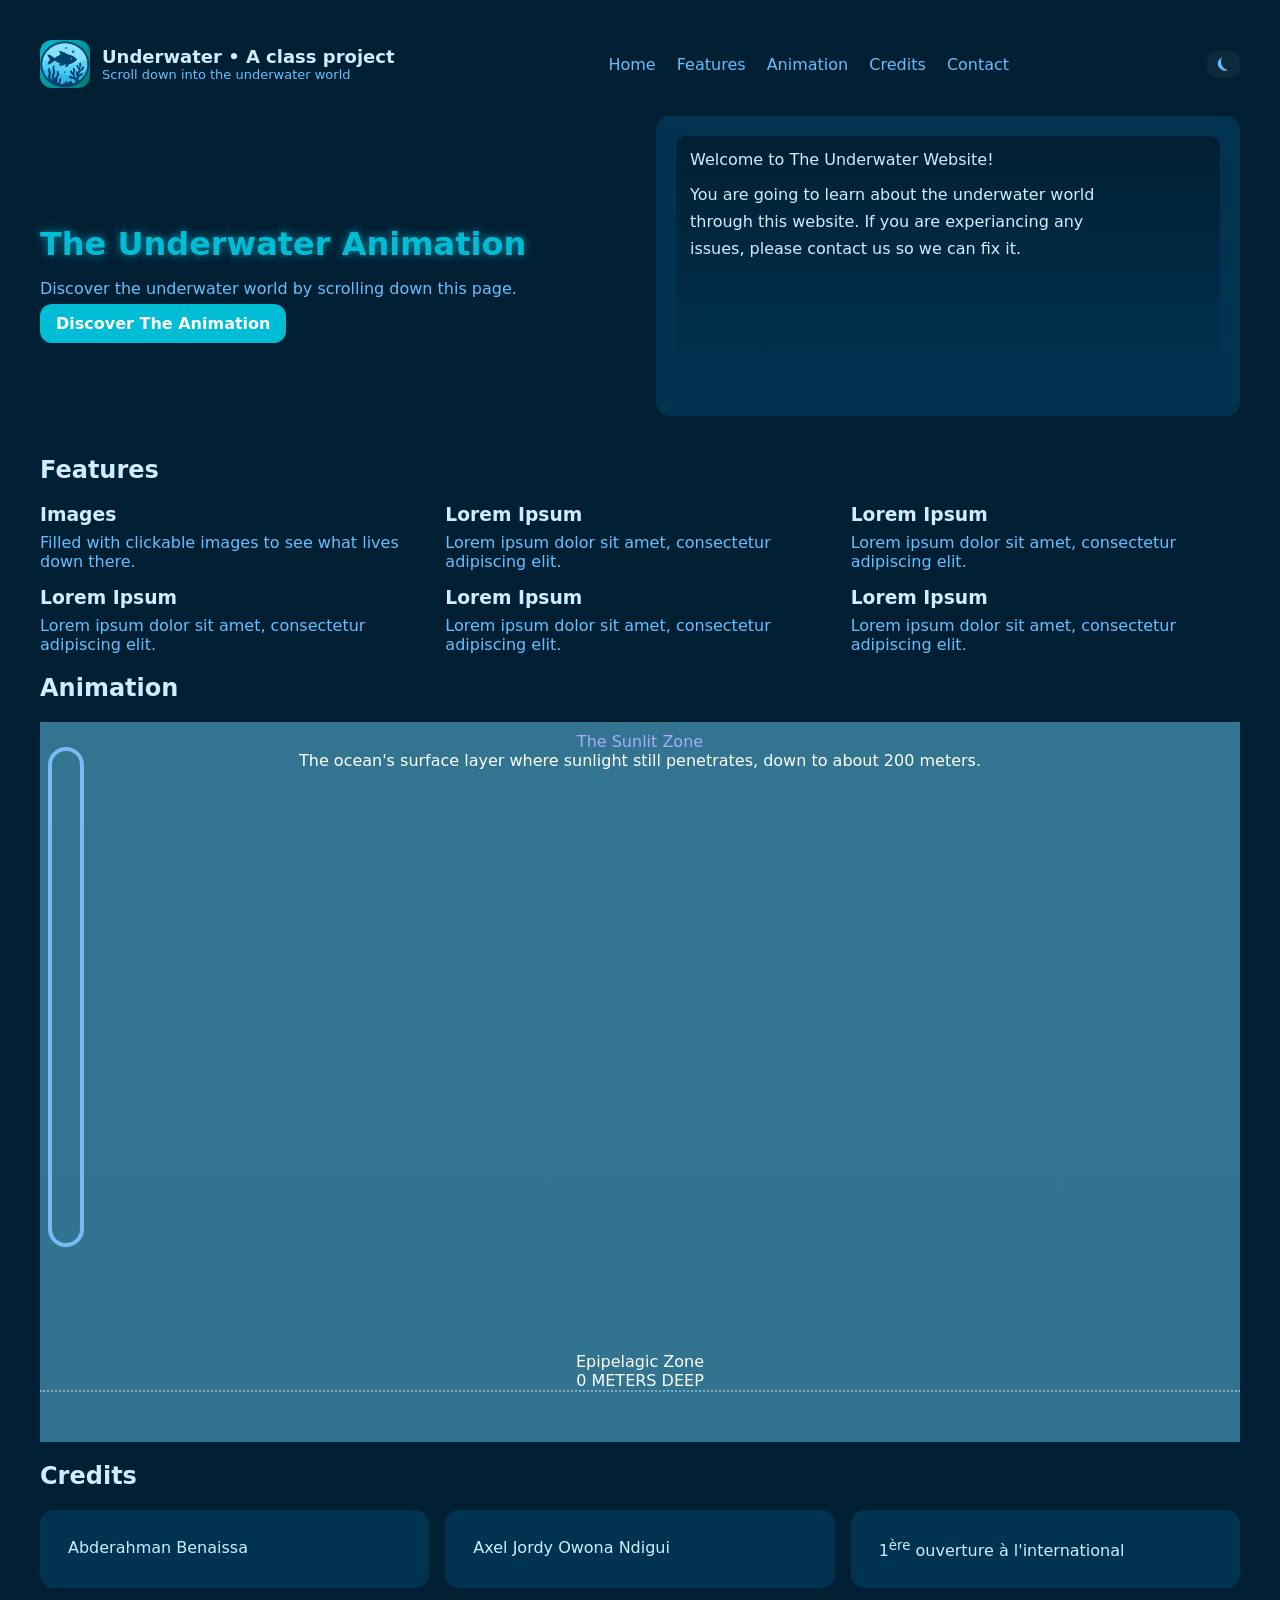
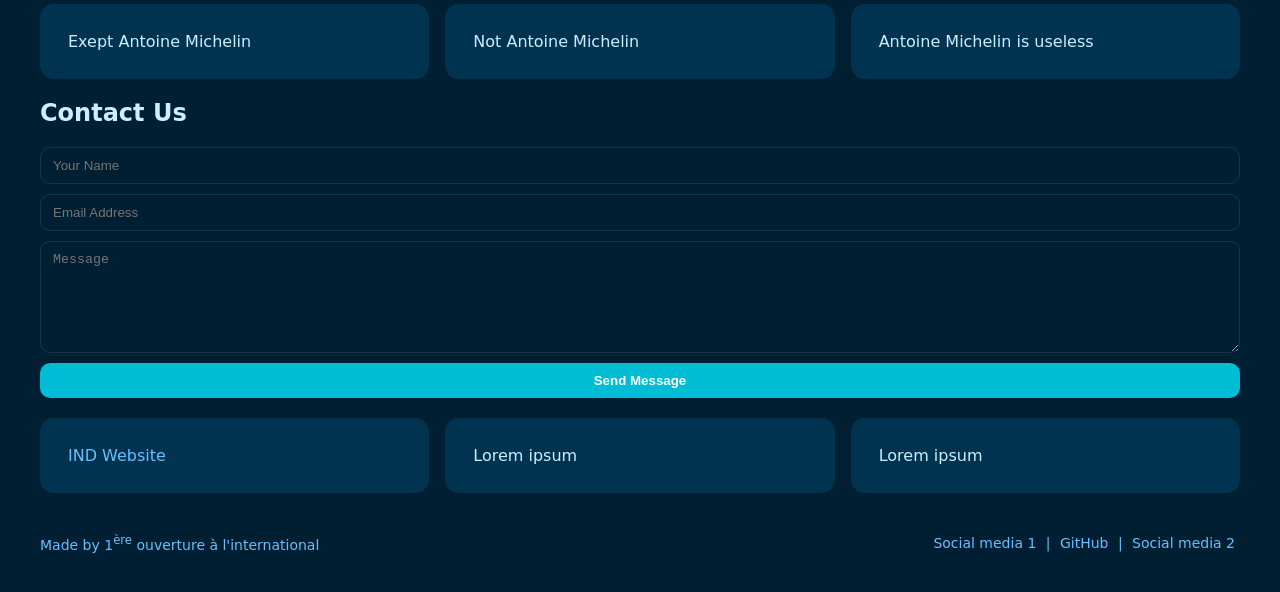
==== index.html @ 5b5800b7 "Add files via upload" ====
<!doctype html>
<html lang="en">

<head>
  <meta charset="utf-8" />
  <meta name="viewport" content="width=device-width,initial-scale=1" />
  <link rel="icon" href="Logo.png">
  <title>Underwater • A class project</title>
  <link rel="stylesheet" href="style.css">
</head>

<body>
<div class="wrap">

  <!-- Header -->
  <header>
    <div class="brand">
      <img class="logo" src="Logo.png" alt="Underwater Logo" style="width:50px;hight:50px;">
      <div>
        <h1>Underwater • A class project</h1>
        <div class="small muted">Scroll down into the underwater world</div>
      </div>
    </div>
    <nav>
      <a href="#Home">Home</a>
      <a href="#Features">Features</a>
      <a href="#Animation">Animation</a>
      <a href="#Testimonials">Credits</a>
      <a href="#Contact">Contact</a>
    </nav>
    <button id="themeToggle">⏾</button>
  </header>

  <!-- Home Section / Hero -->
  <section id="Home">
    <div class="hero">
      <div class="hero-content">
        <h2>The Underwater Animation</h2>
        <p>Discover the underwater world by scrolling down this page.</p>
        <a href="#Animation" class="cta">Discover The Animation</a>
      </div>
      <div class="hero-preview">
        <div class="preview">
          <div class="screen">
            <div class="message">Welcome to The Underwater Website!</div>
            <div class="massage"></div>
            <div class="message">You are going to learn about the underwater world</div>
            <div class="message">through this website. If you are experiancing any</div>
            <div class="message">issues, please contact us so we can fix it.</div>
          </div>
        </div>
      </div>
    </div>
  </section>

  <!-- Features Section -->
  <section id="Features">
    <h2>Features</h2>
    <div class="grid">
      <div class="feature">
        <h3>Images</h3>
        <p>Filled with clickable images to see what lives down there.</p>
      </div>
      <div class="feature">
        <h3>Lorem Ipsum</h3>
        <p>Lorem ipsum dolor sit amet, consectetur adipiscing elit.</p>
      </div>
      <div class="feature">
        <h3>Lorem Ipsum</h3>
        <p>Lorem ipsum dolor sit amet, consectetur adipiscing elit.</p>
      </div>
      <div class="feature">
        <h3>Lorem Ipsum</h3>
        <p>Lorem ipsum dolor sit amet, consectetur adipiscing elit.</p>
      </div>
      <div class="feature">
        <h3>Lorem Ipsum</h3>
        <p>Lorem ipsum dolor sit amet, consectetur adipiscing elit.</p>
      </div>
      <div class="feature">
        <h3>Lorem Ipsum</h3>
        <p>Lorem ipsum dolor sit amet, consectetur adipiscing elit.</p>
      </div>
    </div>
  </section>








<!-- Animation Section -->
<section id="Animation">
  <h2>Animation</h2>
  <div class="Animation">

      <div id="factsOverlay">
        <div id="depthNickname">The Sunlit Zone</div>
        <div id="facts">The ocean's surface layer where sunlight still penetrates, down to about 200 meters.</div>
      </div>

      <div id="depthOverlay">
        <div id="depthName">Epipelagic Zone</div>
        <div id="depth">0 METERS DEEP</div>
        <div id="depthLine"></div>
      </div>

      <div id="progressBarContainer">
        <div id="progressBarCircle"></div>
        <div id="progressBar"></div>
          <div id="progressFill"></div>
      </div>

    <div class="AnimationBox" id="animationScroll">
      <div class="AnimationContent" id="animationContent">
        <!-- Visuals goes here -->


      </div>
    </div>
  </div>
</section>















  <!-- Credits Section -->
  <section id="Testimonials">
    <h2>Credits</h2>
    <div class="grid">
      <div class="card">Abderahman Benaissa</div>
      <div class="card">Axel Jordy Owona Ndigui</div>
      <div class="card">1<sup>ère</sup> ouverture à l'international</div>
      <div class="card">Exept Antoine Michelin</div>
      <div class="card">Not Antoine Michelin</div>
      <div class="card">Antoine Michelin is useless</div>
    </div>
  </section>


  <!-- Contact Section -->
  <section id="Contact">
    <h2>Contact Us</h2>
    <form>
      <input type="text" placeholder="Your Name" required />
      <input type="email" placeholder="Email Address" required />
      <textarea placeholder="Message" rows="6" required></textarea>
      <button type="submit">Send Message</button>
    </form>
    <div class="grid" style="margin-top:20px;">
      <div class="card"><a href="https://ind-chartres.fr" target="_blank" class="contact">IND Website</a></div>
      <div class="card">Lorem ipsum</div>
      <div class="card">Lorem ipsum</div>
    </div>
  </section>

  <!-- Footer -->
  <footer>
      <div>Made by 1<sup>ère</sup> ouverture à l'international</div>
      <div class="social">
        <a href="#">Social media 1</a> | <a href="https://github.com/TheCrazyGeeker/Underwater-Website-For-IND" target="_blank">GitHub</a> | <a href="#">Social media 2</a>
      </div>
  </footer>

</div>

<!-- Back to Top Button -->
<button id="backToTop"> ⏏ </button>

<script src="script.js"></script>
</body>
</html>
---- style.css ----
html {
  scroll-behavior: smooth; /* smooth anchor scrolling */
}

:root{
  /* Dark Underwater Theme */
  --bg:#001f33;
  --card:#003350;
  --muted:#66c0ff;
  --accent:#00bcd4;
  --glass: rgba(255,255,255,0.05);
  --radius:14px; --gap:24px; --maxw:1200px;
  --ff: 'Inter', ui-sans-serif, system-ui, -apple-system, "Segoe UI", Roboto, "Helvetica Neue", Arial;
}


body{
  background: var(--bg);
  color: #cceeff;
  margin:0;
  font-family:var(--ff);
  padding:40px 20px; 
  display:flex; 
  align-items:flex-start; 
  justify-content:center;
  transition: background 0.5s, color 0.5s;
}

body.light-theme {
  --bg:#e0f7fa;
  --card:#b2ebf2;
  --muted:#004d40;
  --accent:#00796b;
  background: var(--bg);
  color:#00332e;
}


/* Layout */
*{box-sizing:border-box}
.wrap{width:100%; max-width:var(--maxw)}
header{display:flex; align-items:center; justify-content:space-between; gap:12px; margin-bottom:28px; flex-wrap: wrap;}
.brand{display:flex; align-items:center; gap:12px}
.logo{width:48px; height:48px; border-radius:12px; background:linear-gradient(135deg,var(--accent), #00796b); display:flex; align-items:center; justify-content:center; font-weight:700}
.brand h1{font-size:18px; margin:0}
nav a{color:var(--muted); text-decoration:none; margin-left:16px; transition: 0.3s;}
nav a:hover{opacity:0.7;}
#themeToggle{padding:6px 10px; border:none; border-radius:10px; cursor:pointer; background:var(--glass); color:var(--muted)}


/* Hero */
.hero{display:flex; gap:32px; flex-wrap:wrap; margin-bottom:40px; align-items:center;}
.hero-content{flex:1; min-width:300px;}
.hero-content h2{font-size:32px; margin-bottom:16px;}
.hero-content p{margin-bottom:16px;}
.hero-content h2 {color: var(--accent);text-shadow: 0 0 10px rgba(0,188,212,0.7);}
.hero-content p {color: var(--muted);}
.cta{padding:10px 16px; border-radius:12px; background:var(--accent); color:white; text-decoration:none; font-weight:600;}
.hero-preview{flex:1; min-width:300px;}
.preview{background:var(--card); border-radius:14px; padding:20px;}
.screen{height:260px; border-radius:10px; background:linear-gradient(180deg, var(--bg), var(--card)); display:flex; flex-direction:column; gap:8px; padding:14px; position:relative;}
.screen .message{opacity:0; transform:translateX(-20px); animation:slideIn 0.5s forwards;}
.screen .message:nth-child(1){animation-delay:0.1s;}
.screen .message:nth-child(2){animation-delay:0.3s;}
.screen .message:nth-child(3){animation-delay:0.5s;}
.screen .message:nth-child(4){animation-delay:0.7s;}
.screen .message:nth-child(5){animation-delay:0.9s;}
@keyframes slideIn{to {opacity:1; transform:translateX(0);}}


/* Grid, Cards, Features */
.card{background:var(--card); padding:28px; border-radius:var(--radius); transition: background 0.5s, color 0.5s;}
.grid{display:grid; grid-template-columns:repeat(3,1fr); gap:16px; margin-top:18px}
.feature h3{margin:0 0 8px}
.feature p{margin:0; color:var(--muted)}
.gallery{display:grid; grid-template-columns:repeat(4,1fr); gap:12px; margin-top:18px}
.thumb{height:150px; border-radius:10px; background-size:cover; background-position:center}
footer{margin-top:28px; display:flex; justify-content:space-between; align-items:center; gap:12px}
.small{font-size:13px;color:var(--muted)}
form{display:flex; flex-direction:column; gap:10px}
input,textarea{background:transparent;border:1px solid rgba(255,255,255,0.1); padding:10px 12px;border-radius:10px;color:inherit; resize:vertical}
button[type="submit"], .card button{padding:10px 12px;border-radius:10px;border:0;background:var(--accent); color:white; font-weight:700; cursor:pointer; transition: 0.3s;}
button[type="submit"]:hover, .card button:hover{opacity:0.9}










.Animation {
  /* let the page still scroll normally */
  display: block;
  width: 100%;
  position: relative;
  margin-top: -100px;
  padding-top: 100px;
}


.AnimationBox {
  position: relative;
  height: 80vh;
  max-height: 90vh;
  overflow-y: auto;
  width: 100%;
}
.AnimationBox::-webkit-scrollbar { display: none; }

.AnimationContent {
  position: relative;
  width: 100%;
  height: 1089400px;
  background: linear-gradient(180deg,#337591 0%,#0a3d53 2.5%,#000 10%);
  -webkit-overflow-scrolling: touch; /* smooth on mobile */
}


#factsOverlay,
#depthOverlay,
#progressBarContainer {
  position: absolute;
  left: 0;
  right: 0;
  pointer-events: none;
  z-index: 20;
}

#factsOverlay {
  color:#ffffff;
  top: 100px;
  text-align: center;
  padding: 10px 0;
}

#depthNickname{
   color:#aaaaff
}

#depthOverlay {
  color:#ffffff;
  bottom: 50px;
  text-align: center;
}

#depthLine {
    width: 100%;
    border-bottom: 2px dotted rgba(255,255,255,0.4);
}

#progressBarContainer {
  top: 375px;
  left: 8px;
  transform: translateY(-50%);
  width: 36px;
  height: 500px;
  border: 4px solid rgba(129,194,255,0.9);
  border-radius: 25px;
  pointer-events: auto;
}

#progressBar {
  position: absolute;
  top: 0;
  left: -4px;
  width: 36px;
  height: 493px;
}


#progressFill {
    position: absolute;
    top: 0;
    left: 0;
    width: 100%;
    height: 0%;
    background: rgba(129,194,255,0.8);
}



/* Back to Top */
#backToTop{
  position:fixed; bottom:40px; padding:12px; border:none; border-radius:50%; background:var(--accent); color:white; cursor:pointer; display:none; font-size:18px; z-index:999; opacity:0.5;
}
#backToTop:hover{opacity:0.8;}


/*contacts*/
.contact{
  color: var(--muted);
  text-decoration: none;
}


/* Footer */
footer {
  margin-top: 40px;
  display: flex;
  justify-content: space-between;
  align-items: center;
  gap: 12px;
  font-size: 14px;
  color: var(--muted);
}
footer .social a {
  color: var(--muted);
  text-decoration: none;
  margin: 0 5px;
}
footer .social a:hover {
  text-decoration: underline;
}




/* Responsive */
@media (max-width:980px){
  .grid{grid-template-columns:repeat(2,1fr)}
  .gallery{grid-template-columns:repeat(2,1fr)}
  .hero{flex-direction:column;}
}
@media (max-width:520px){
  body{padding:20px}
  .wrap{padding:0}
  .grid{grid-template-columns:1fr}
  .gallery{grid-template-columns:1fr}
  nav{width:100%; margin-top:10px;}
}
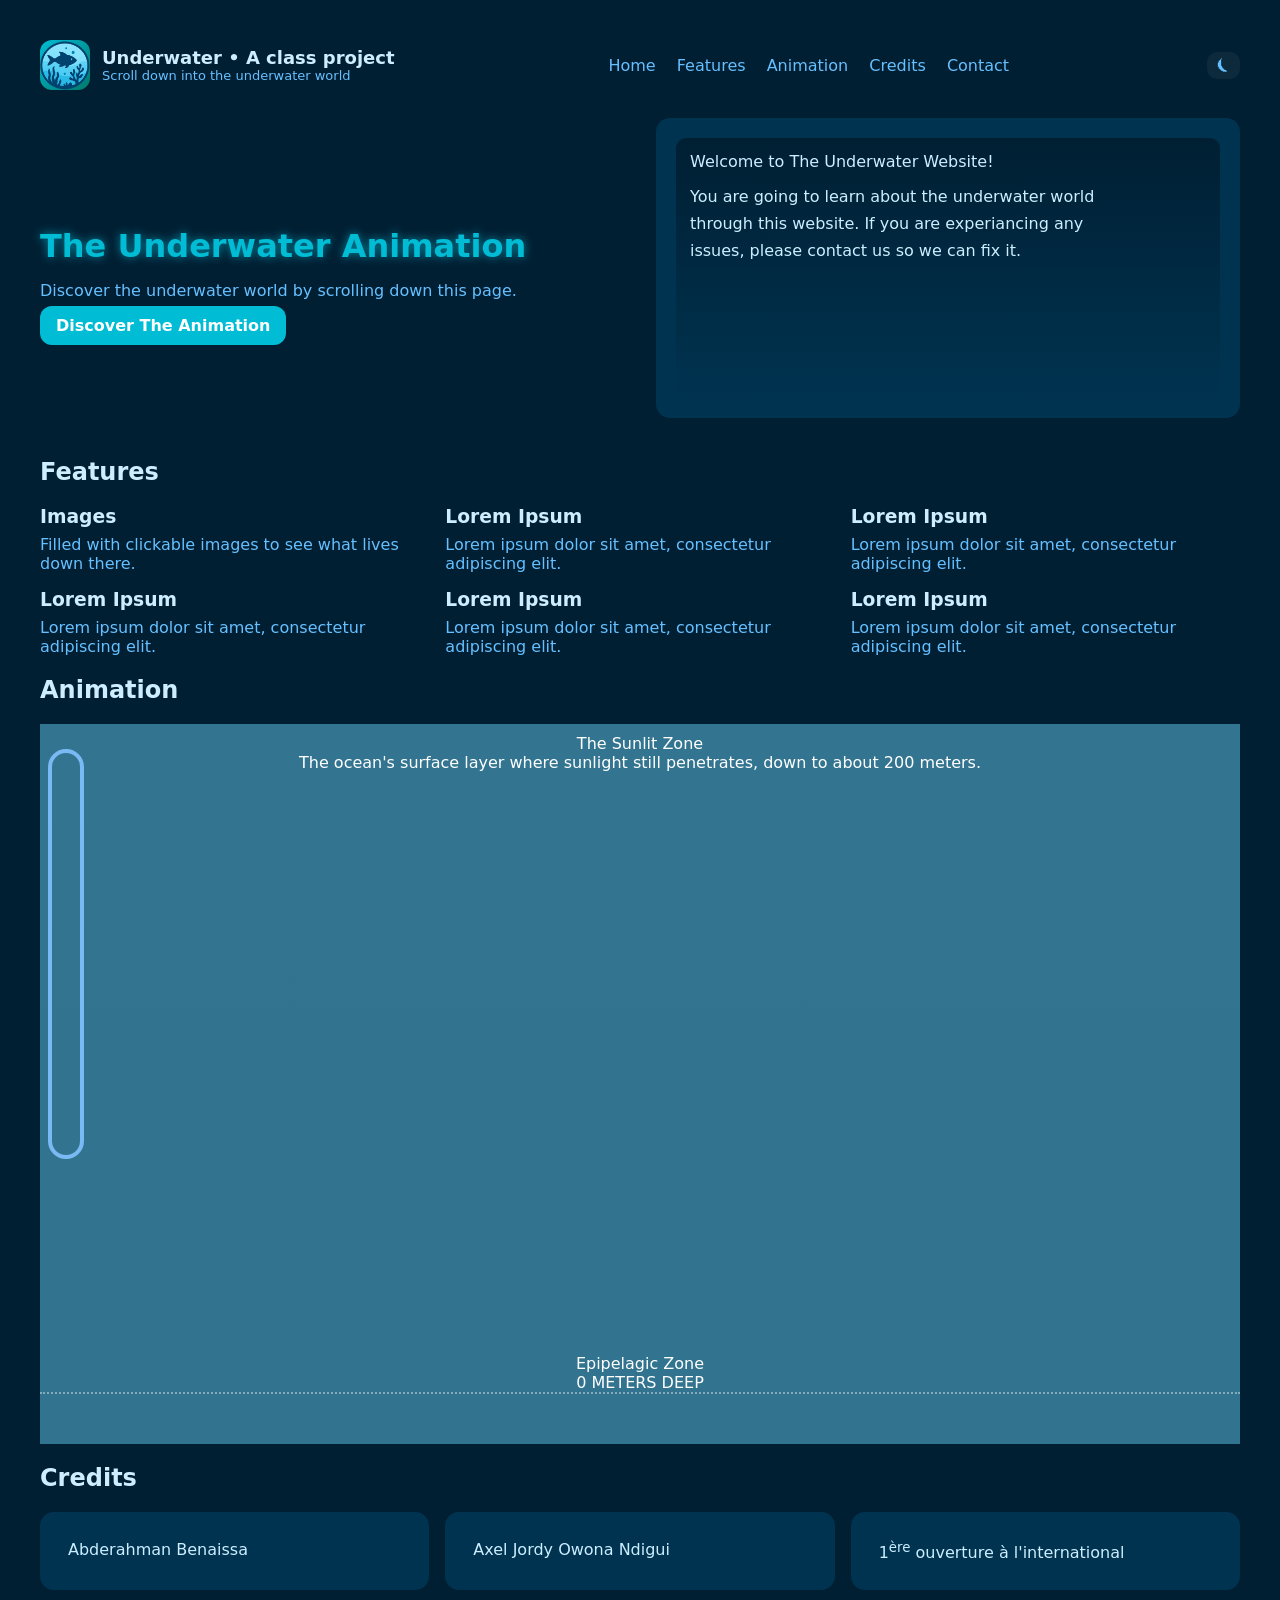
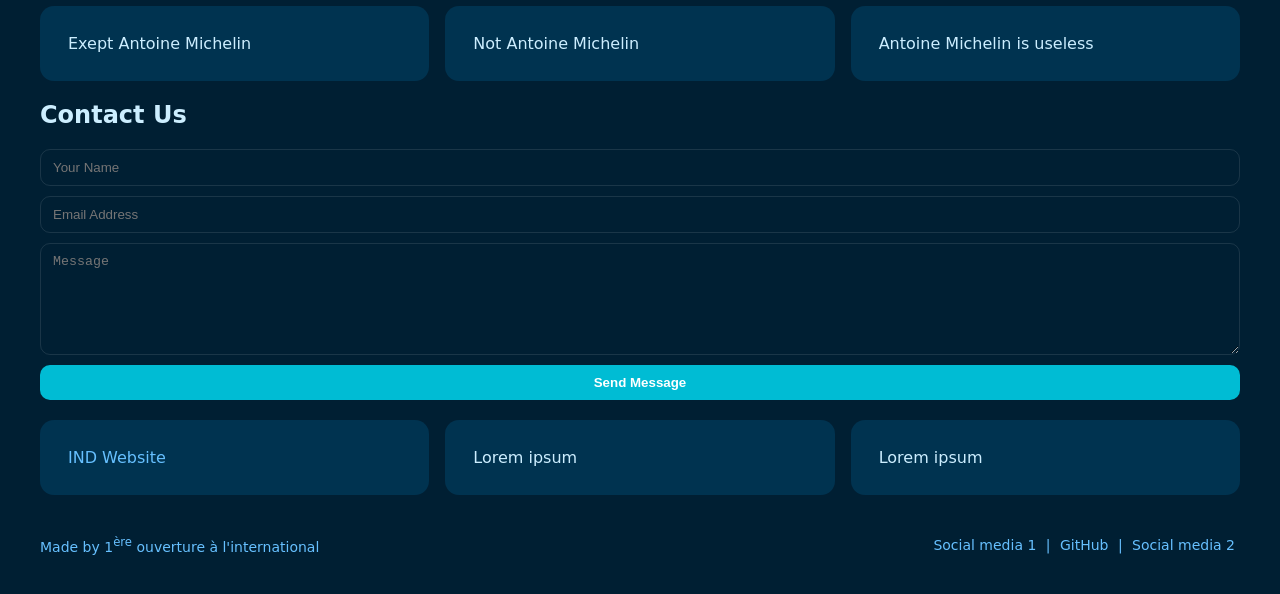
==== commit 022fbf8d: "Add files via upload" ====
--- a/index.html
+++ b/index.html
@@ -2,8 +2,6 @@
 <html lang="en">
 
 <head>
-  <meta charset="utf-8" />
-  <meta name="viewport" content="width=device-width,initial-scale=1" />
   <link rel="icon" href="Logo.png">
   <title>Underwater • A class project</title>
   <link rel="stylesheet" href="style.css">
@@ -15,7 +13,7 @@
   <!-- Header -->
   <header>
     <div class="brand">
-      <img class="logo" src="Logo.png" alt="Underwater Logo" style="width:50px;hight:50px;">
+      <img class="logo" src="Logo.png" alt="Underwater Logo" style="width:50px;height:50px;">
       <div>
         <h1>Underwater • A class project</h1>
         <div class="small muted">Scroll down into the underwater world</div>
@@ -108,9 +106,7 @@
       </div>
 
       <div id="progressBarContainer">
-        <div id="progressBarCircle"></div>
         <div id="progressBar"></div>
-          <div id="progressFill"></div>
       </div>
 
     <div class="AnimationBox" id="animationScroll">
@@ -154,10 +150,10 @@
   <!-- Contact Section -->
   <section id="Contact">
     <h2>Contact Us</h2>
-    <form>
-      <input type="text" placeholder="Your Name" required />
-      <input type="email" placeholder="Email Address" required />
-      <textarea placeholder="Message" rows="6" required></textarea>
+    <form action="https://formsubmit.co/oi.website@outlook.com" method="POST">
+      <input name="User name" type="text" placeholder="Your Name" required />
+      <input name="User email" type="email" placeholder="Email Address" required />
+      <textarea name="Message" placeholder="Message" rows="6" required></textarea>
       <button type="submit">Send Message</button>
     </form>
     <div class="grid" style="margin-top:20px;">
--- a/style.css
+++ b/style.css
@@ -137,7 +137,7 @@
 }
 
 #depthNickname{
-   color:#aaaaff
+   color:#ffffff
 }
 
 #depthOverlay {
@@ -152,11 +152,10 @@
 }
 
 #progressBarContainer {
-  top: 375px;
+  top: 125px;
   left: 8px;
-  transform: translateY(-50%);
   width: 36px;
-  height: 500px;
+  height: 50%;
   border: 4px solid rgba(129,194,255,0.9);
   border-radius: 25px;
   pointer-events: auto;
@@ -164,20 +163,9 @@
 
 #progressBar {
   position: absolute;
-  top: 0;
-  left: -4px;
-  width: 36px;
-  height: 493px;
-}
-
-
-#progressFill {
-    position: absolute;
-    top: 0;
-    left: 0;
-    width: 100%;
-    height: 0%;
-    background: rgba(129,194,255,0.8);
+  width: 100%;
+  border-radius: 25px;
+  background-color: rgba(129,194,255,0.9) 
 }
 
 
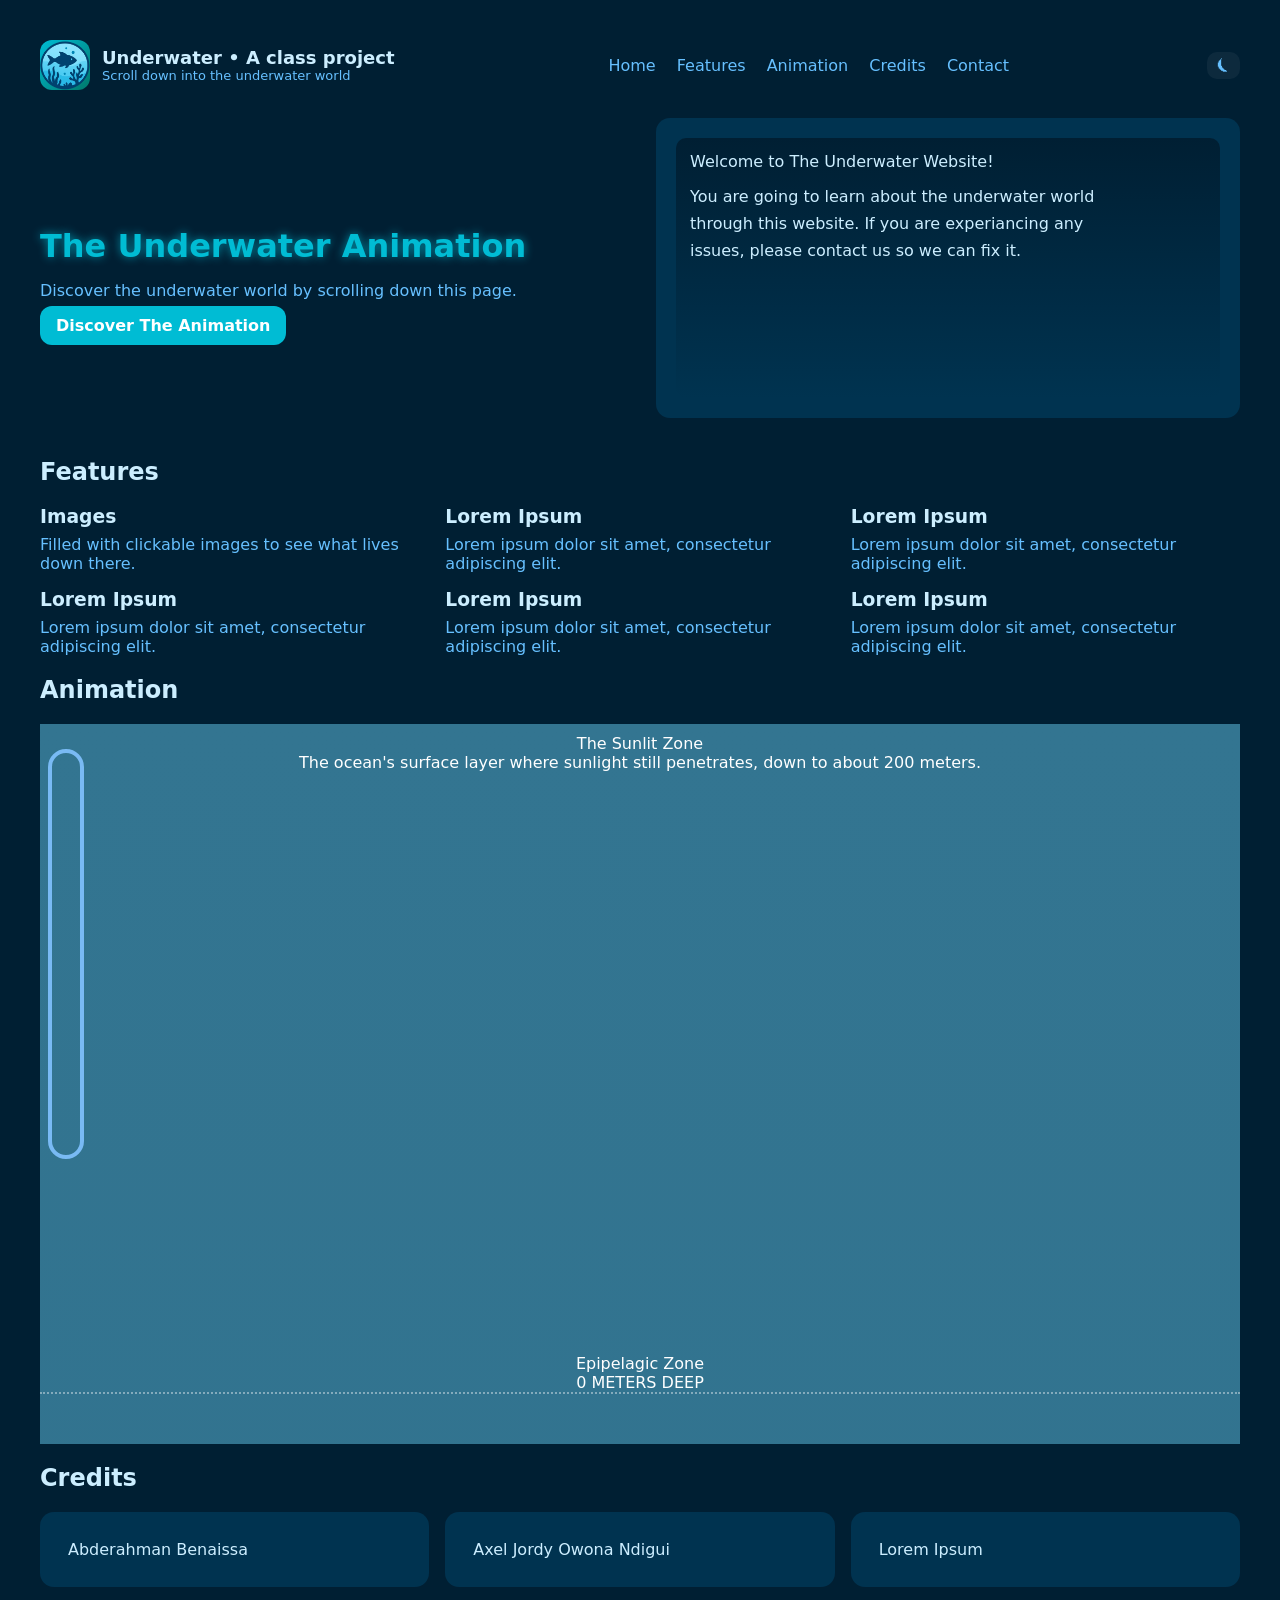
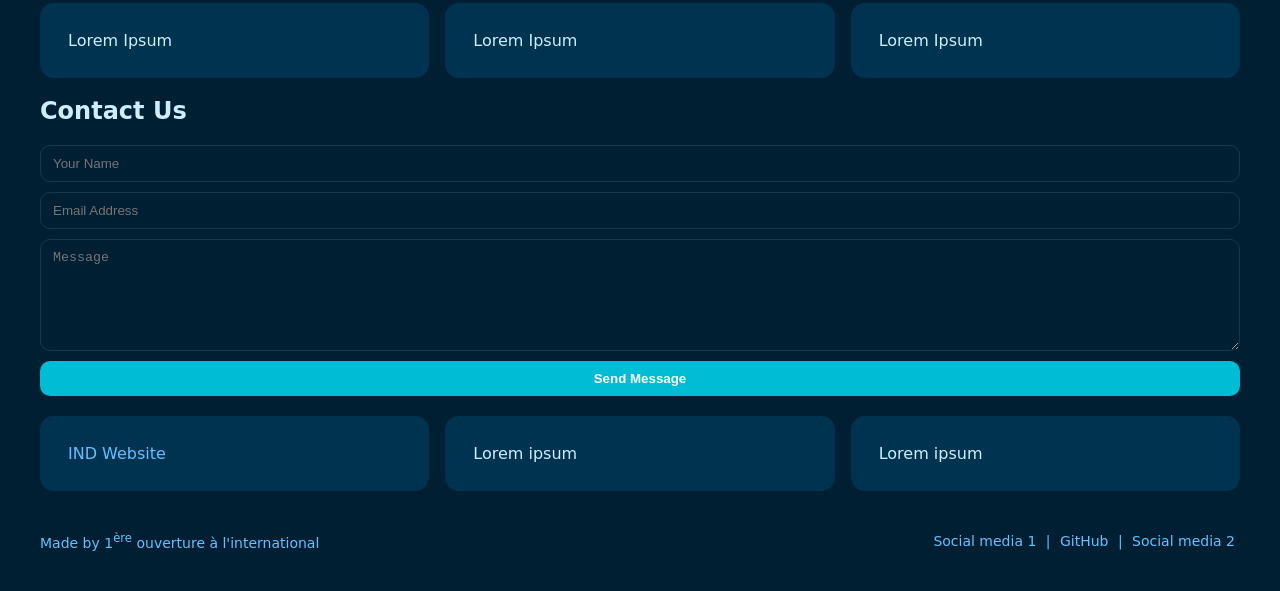
==== commit 1af32f1b: "Remove names from the html" ====
--- a/index.html
+++ b/index.html
@@ -139,10 +139,10 @@
     <div class="grid">
       <div class="card">Abderahman Benaissa</div>
       <div class="card">Axel Jordy Owona Ndigui</div>
-      <div class="card">1<sup>ère</sup> ouverture à l'international</div>
-      <div class="card">Exept Antoine Michelin</div>
-      <div class="card">Not Antoine Michelin</div>
-      <div class="card">Antoine Michelin is useless</div>
+      <div class="card">Lorem Ipsum</div>
+      <div class="card">Lorem Ipsum</div>
+      <div class="card">Lorem Ipsum</div>
+      <div class="card">Lorem Ipsum</div>
     </div>
   </section>
 
@@ -179,3 +179,4 @@
 <script src="script.js"></script>
 </body>
 </html>
+
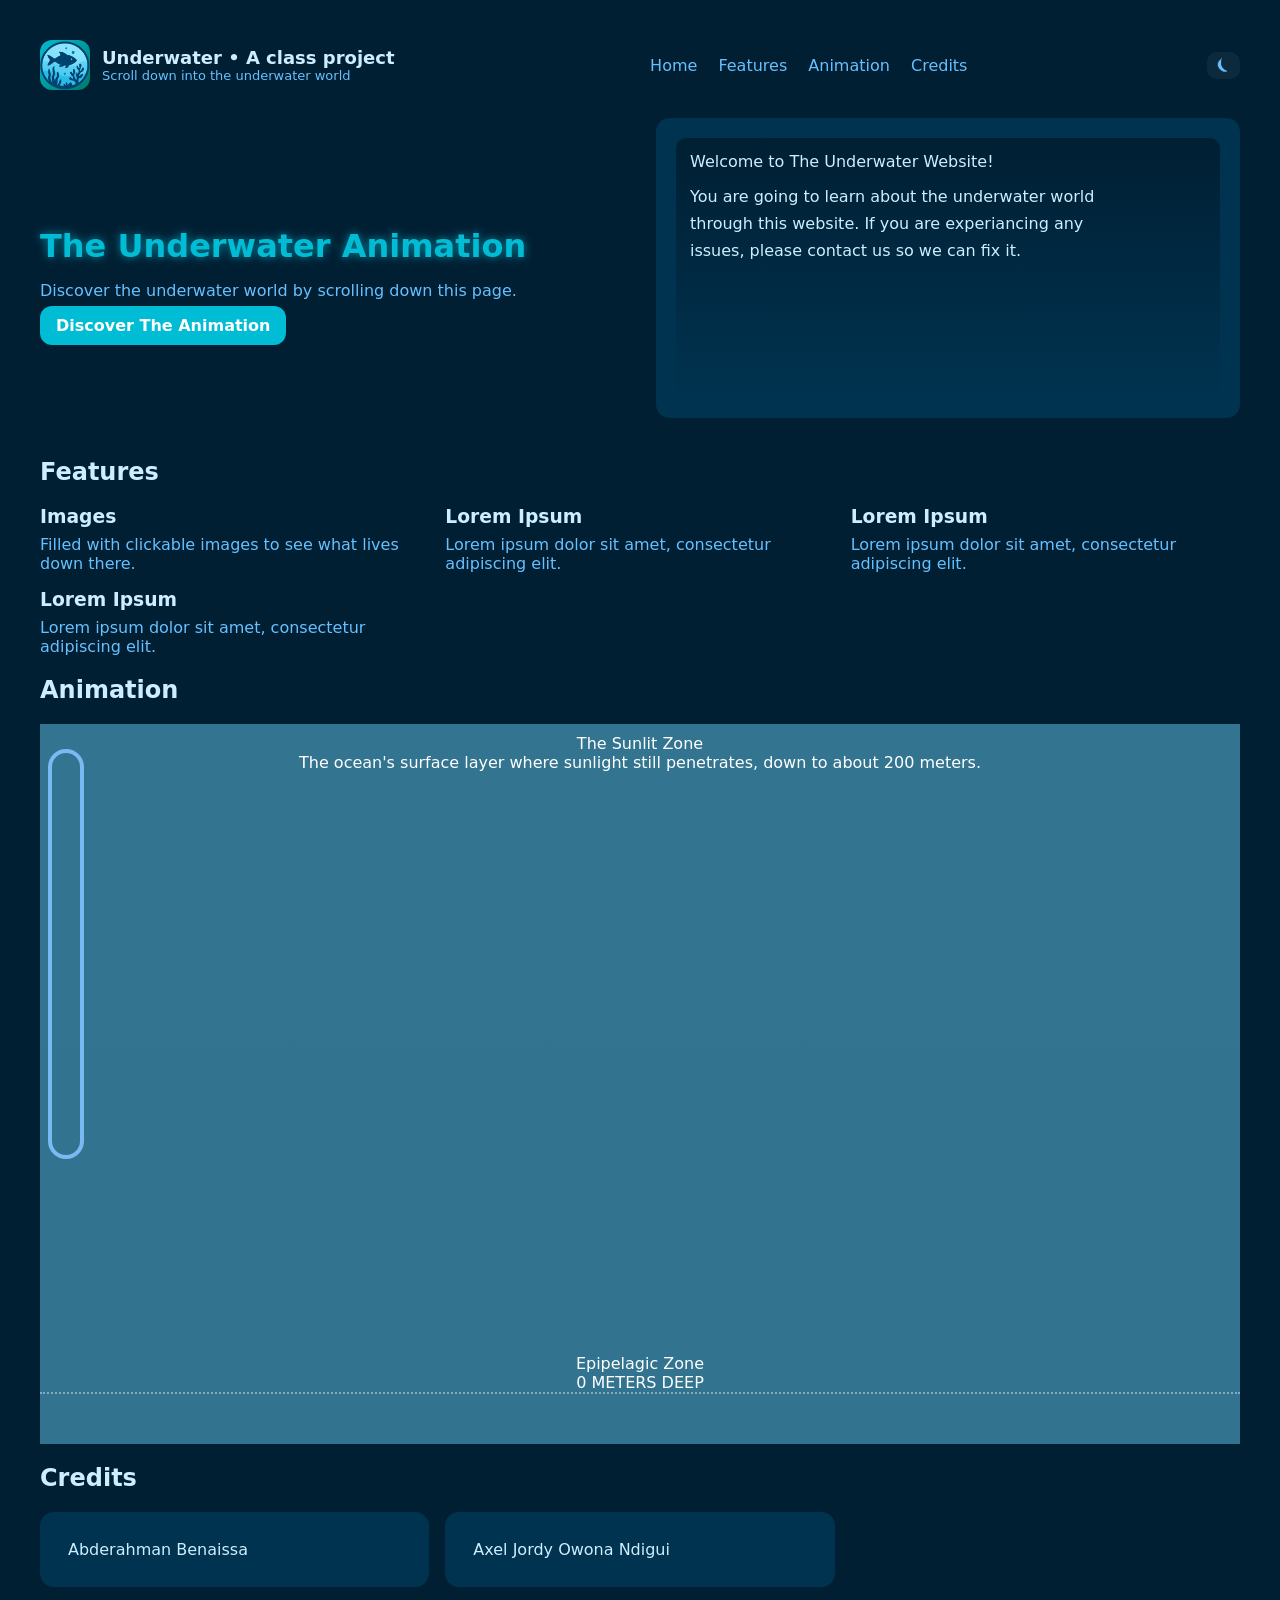
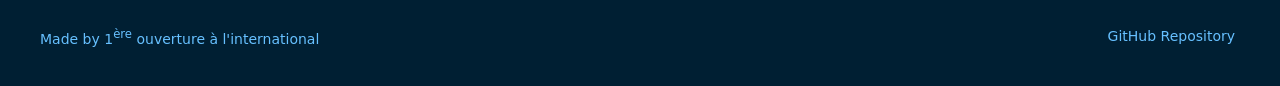
==== commit cd158283: "Add files via upload" ====
--- a/index.html
+++ b/index.html
@@ -24,7 +24,6 @@
       <a href="#Features">Features</a>
       <a href="#Animation">Animation</a>
       <a href="#Testimonials">Credits</a>
-      <a href="#Contact">Contact</a>
     </nav>
     <button id="themeToggle">⏾</button>
   </header>
@@ -71,67 +70,90 @@
         <h3>Lorem Ipsum</h3>
         <p>Lorem ipsum dolor sit amet, consectetur adipiscing elit.</p>
       </div>
-      <div class="feature">
-        <h3>Lorem Ipsum</h3>
-        <p>Lorem ipsum dolor sit amet, consectetur adipiscing elit.</p>
-      </div>
-      <div class="feature">
-        <h3>Lorem Ipsum</h3>
-        <p>Lorem ipsum dolor sit amet, consectetur adipiscing elit.</p>
-      </div>
     </div>
   </section>
-
-
-
-
-
-
-
 
 <!-- Animation Section -->
 <section id="Animation">
   <h2>Animation</h2>
+
   <div class="Animation">
 
-      <div id="factsOverlay">
-        <div id="depthNickname">The Sunlit Zone</div>
-        <div id="facts">The ocean's surface layer where sunlight still penetrates, down to about 200 meters.</div>
-      </div>
-
-      <div id="depthOverlay">
-        <div id="depthName">Epipelagic Zone</div>
-        <div id="depth">0 METERS DEEP</div>
-        <div id="depthLine"></div>
-      </div>
-
-      <div id="progressBarContainer">
-        <div id="progressBar"></div>
-      </div>
+    <div id="factsOverlay">
+      <div id="depthNickname">The Sunlit Zone</div>
+      <div id="facts">
+        The ocean's surface layer where sunlight still penetrates, down to about 200 meters.
+      </div>
+    </div>
+
+    <div id="depthOverlay">
+      <div id="depthName">Epipelagic Zone</div>
+      <div id="depth">0 METERS DEEP</div>
+      <div id="depthLine"></div>
+    </div>
+
+    <div id="progressBarContainer">
+      <div id="progressBar"></div>
+    </div>
 
     <div class="AnimationBox" id="animationScroll">
       <div class="AnimationContent" id="animationContent">
-        <!-- Visuals goes here -->
-
-
-      </div>
-    </div>
+
+        <div class="ocean-scene">
+
+          <!-- template animal container ig -->
+          <div class="animal" style="top:0px; left:0%;">
+            <img src="Images/.png" alt="">
+            <div class="animal-info"></div>
+          </div>
+
+          <div class="animal" style="top:11000px; left:20%;">
+            <img src="Images/whale shark.png" alt="">
+            <div class="animal-info">The whale sharks, living in tropical oceans, are known as very dangerous predators due to their height (between 12 to 15 meters). They usually eat small animals such as copepods, shrimp, and other invertebrates, they also eat algae and other marine plant material, small and large fish, mollusks, and like many sharks squid.</div>
+          </div>
+
+          <div class="animal" style="top:1800px; left:60%;">
+            <img src="Images/tiger shark.png" alt="">
+            <div class="animal-info">The bull sharks are considered as one of the most dangerous shark species. In fact, they have the ability to live in both salt and freshwater. If they can, it’s because bull sharks are diadromous, they have special glands and kidney functions to help their bodies retain salt while in freshwater</div>
+          </div>
+
+          <div class="animal" style="top:2348px; left:87%;">
+            <img src="Images/coral.png" alt="">
+            <div class="animal-info">Corals are fascinating marine invertebrates, and they're not plants, they are animals. There are over 6000 species of corals and they can live from 5000 to 10000 years. They live in large groups called colonies, which are made up of numerous individual units known as polyps. Each one has a mouth surrounded by tentacles that are armed with stinging cells, which they use to capture small prey like plankton.</div>
+          </div>
+
+          <div class="animal" style="top:2045px; left:36%;">
+            <img src="Images/bleached coral.png" alt="">
+            <div class="animal-info">Coral bleaching occurs when corals expel the algae (zooxanthellae) that live in their tissues due to stress, causing them to lose their color.
+            Without these algae, corals turn white and become weaker, making them more vulnerable to disease and death.
+            </div>
+          </div>
+
+          <div class="animal" style="top:2300px; left:20%;">
+            <img src="Images/pufferfish.png" alt="">
+            <div class="animal-info">the fugu (or pufferfish) is apart of the Tetraodontidae family (the diverse family of pufferfish and globefish)
+              The fugu’s primary survival strategy is its ability to "puff up." When threatened, it gulps down massive amounts of water (or air) into its stomach. This rapid expansion transforms the fish into a large, uneatable ball, often revealing tiny hidden spines to further discourage attackers.
+              Beware, it's poisonous!
+            </div>
+          </div>
+
+          <div class="animal" style="top:4200px; left:35%;">
+            <img src="Images/bonnethead shark.png" alt="">
+            <div class="animal-info">The bonnethead sharks, living in the South-American coast, are very small sharks (between 0.61 to 0.91 m). Their diet is very simple, they only eat crustaceans, small fish, shrimps, and mollusks.</div>
+          </div>
+
+          <div class="animal" style="top:15000px; left:45%;">
+            <img src="deep-sea/optimized2-large/killer-whale.png" alt="">
+            <div class="animal-info"></div>
+          </div>
+          
+        </div>
+
+      </div>
+    </div>
+
   </div>
 </section>
-
-
-
-
-
-
-
-
-
-
-
-
-
-
 
   <!-- Credits Section -->
   <section id="Testimonials">
@@ -139,15 +161,11 @@
     <div class="grid">
       <div class="card">Abderahman Benaissa</div>
       <div class="card">Axel Jordy Owona Ndigui</div>
-      <div class="card">Lorem Ipsum</div>
-      <div class="card">Lorem Ipsum</div>
-      <div class="card">Lorem Ipsum</div>
-      <div class="card">Lorem Ipsum</div>
     </div>
   </section>
 
 
-  <!-- Contact Section -->
+  <!-- Contact Section
   <section id="Contact">
     <h2>Contact Us</h2>
     <form action="https://formsubmit.co/oi.website@outlook.com" method="POST">
@@ -161,13 +179,13 @@
       <div class="card">Lorem ipsum</div>
       <div class="card">Lorem ipsum</div>
     </div>
-  </section>
+  </section> -->
 
   <!-- Footer -->
   <footer>
       <div>Made by 1<sup>ère</sup> ouverture à l'international</div>
       <div class="social">
-        <a href="#">Social media 1</a> | <a href="https://github.com/TheCrazyGeeker/Underwater-Website-For-IND" target="_blank">GitHub</a> | <a href="#">Social media 2</a>
+      <a href="https://github.com/TheCrazyGeeker/Underwater-Website-For-IND" target="_blank">GitHub Repository</a>
       </div>
   </footer>
 
--- a/style.css
+++ b/style.css
@@ -218,4 +218,42 @@
   .grid{grid-template-columns:1fr}
   .gallery{grid-template-columns:1fr}
   nav{width:100%; margin-top:10px;}
+}
+
+.ocean-scene{
+  position: relative;
+  height: 1089400px;
+}
+
+.animal{
+  position: absolute;
+  text-align: center;
+  transform: translate(-50%, -50%);
+}
+
+.animal:hover .animal-info{
+  visibility: visible;
+  opacity: 1;
+}
+
+.animal img{
+  width: 200px;
+  height: auto;
+}
+
+.animal-info{
+  background-color: rgb(0, 135, 177);
+  color: white;
+
+  border-radius: 15px;
+  margin-top: 10px;
+  font-size: 15px;
+  width: 300px;
+  height: 100% auto;
+  padding: 10px;
+  font-weight: bold;
+  
+  visibility: hidden;
+  opacity: 0;
+  transition: visibility 0s, opacity 0.5s ease;
 }
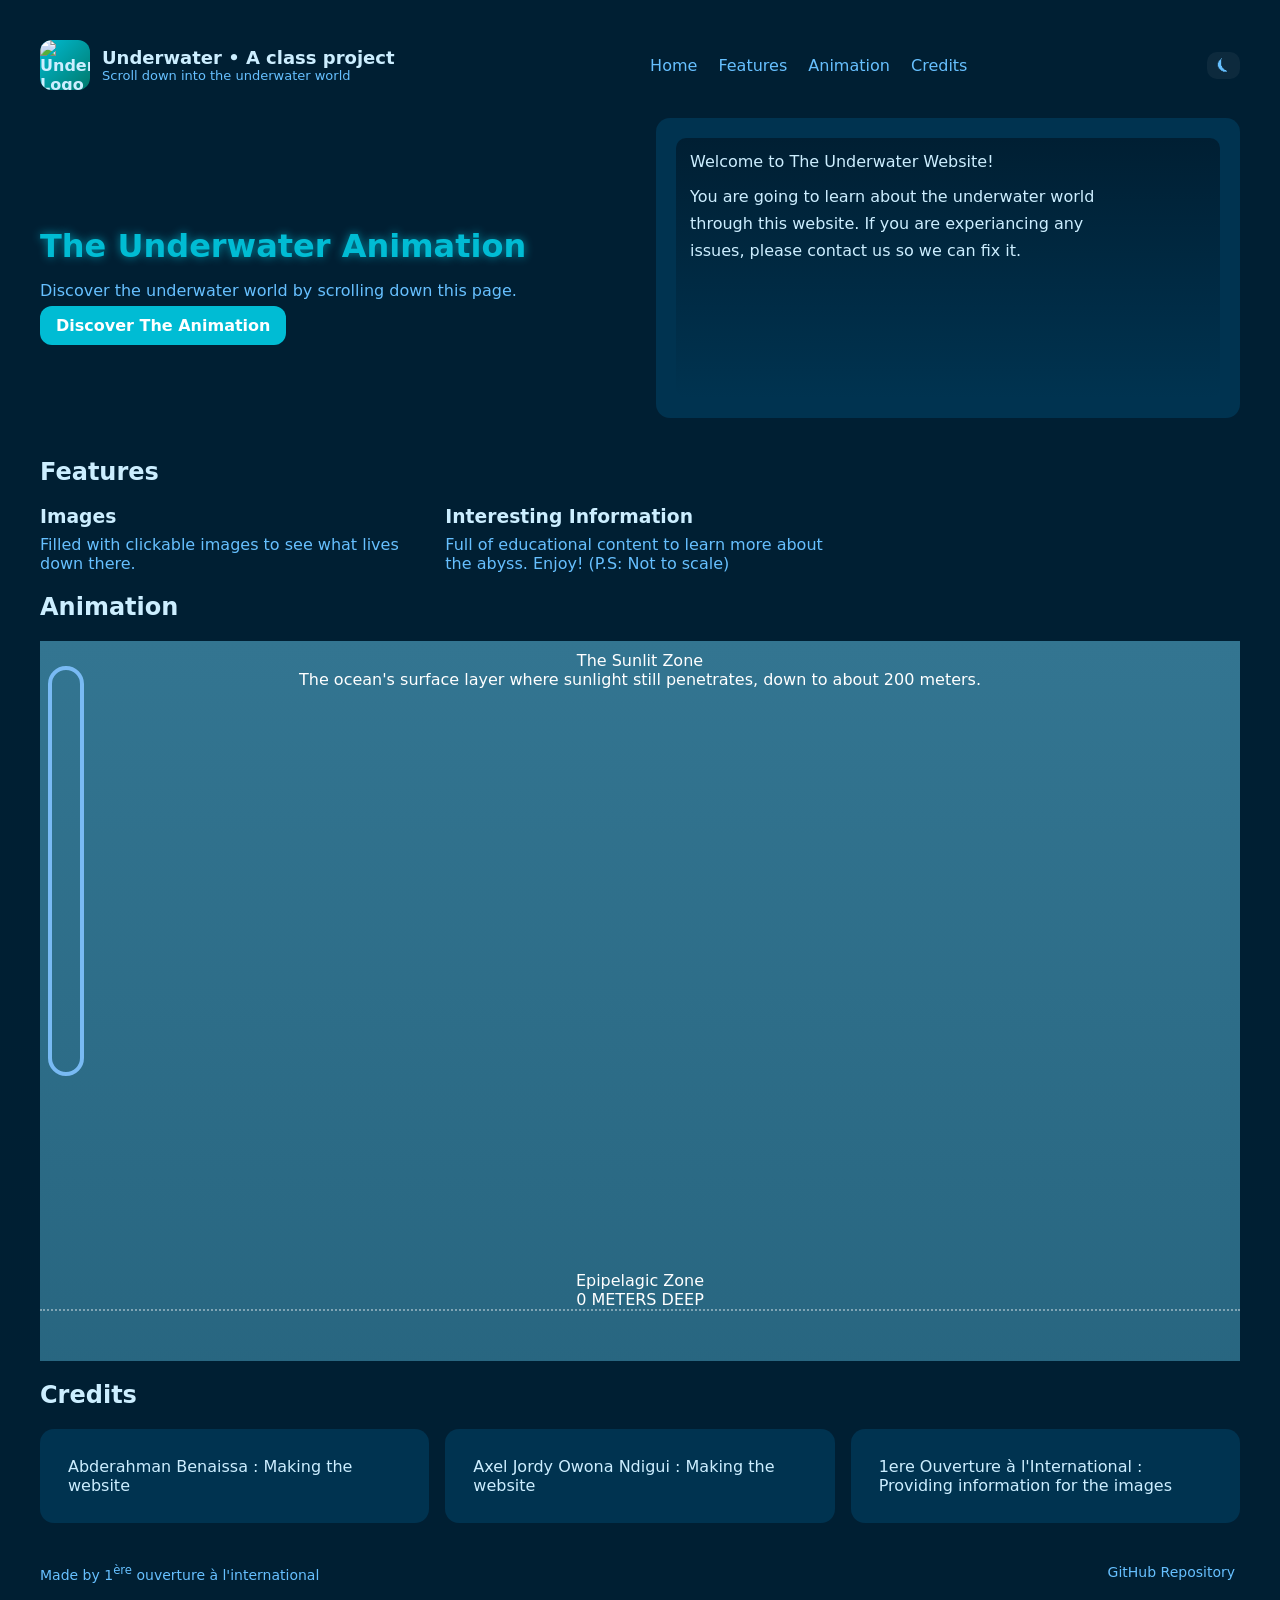
==== commit 44aad5ae: "Add files via upload" ====
--- a/index.html
+++ b/index.html
@@ -4,7 +4,8 @@
 <head>
   <link rel="icon" href="Logo.png">
   <title>Underwater • A class project</title>
-  <link rel="stylesheet" href="style.css">
+  <link rel="stylesheet" href="CSS/style.css">
+  <link rel="stylesheet" href="CSS/animals_css.css">
 </head>
 
 <body>
@@ -13,7 +14,7 @@
   <!-- Header -->
   <header>
     <div class="brand">
-      <img class="logo" src="Logo.png" alt="Underwater Logo" style="width:50px;height:50px;">
+      <img class="logo" src="Images/Logo.png" alt="Underwater Logo" style="width:50px;height:50px;">
       <div>
         <h1>Underwater • A class project</h1>
         <div class="small muted">Scroll down into the underwater world</div>
@@ -59,18 +60,11 @@
         <p>Filled with clickable images to see what lives down there.</p>
       </div>
       <div class="feature">
-        <h3>Lorem Ipsum</h3>
-        <p>Lorem ipsum dolor sit amet, consectetur adipiscing elit.</p>
-      </div>
-      <div class="feature">
-        <h3>Lorem Ipsum</h3>
-        <p>Lorem ipsum dolor sit amet, consectetur adipiscing elit.</p>
-      </div>
-      <div class="feature">
-        <h3>Lorem Ipsum</h3>
-        <p>Lorem ipsum dolor sit amet, consectetur adipiscing elit.</p>
-      </div>
-    </div>
+        <h3>Interesting Information</h3>
+        <p>Full of educational content to learn more about the abyss. Enjoy!
+          (P.S: Not to scale)
+        </p>
+      </div>
   </section>
 
 <!-- Animation Section -->
@@ -102,18 +96,19 @@
         <div class="ocean-scene">
 
           <!-- template animal container ig -->
-          <div class="animal" style="top:0px; left:0%;">
+
+          <div class="animal" style="top:0px; left:50%;">
             <img src="Images/.png" alt="">
             <div class="animal-info"></div>
           </div>
 
           <div class="animal" style="top:11000px; left:20%;">
-            <img src="Images/whale shark.png" alt="">
+            <img class = "whaleshark" src="Images/whale_shark.png" alt="">
             <div class="animal-info">The whale sharks, living in tropical oceans, are known as very dangerous predators due to their height (between 12 to 15 meters). They usually eat small animals such as copepods, shrimp, and other invertebrates, they also eat algae and other marine plant material, small and large fish, mollusks, and like many sharks squid.</div>
           </div>
 
           <div class="animal" style="top:1800px; left:60%;">
-            <img src="Images/tiger shark.png" alt="">
+            <img src="Images/tiger_shark.png" alt="">
             <div class="animal-info">The bull sharks are considered as one of the most dangerous shark species. In fact, they have the ability to live in both salt and freshwater. If they can, it’s because bull sharks are diadromous, they have special glands and kidney functions to help their bodies retain salt while in freshwater</div>
           </div>
 
@@ -123,7 +118,7 @@
           </div>
 
           <div class="animal" style="top:2045px; left:36%;">
-            <img src="Images/bleached coral.png" alt="">
+            <img src="Images/bleached_coral.png" alt="">
             <div class="animal-info">Coral bleaching occurs when corals expel the algae (zooxanthellae) that live in their tissues due to stress, causing them to lose their color.
             Without these algae, corals turn white and become weaker, making them more vulnerable to disease and death.
             </div>
@@ -146,7 +141,158 @@
             <img src="deep-sea/optimized2-large/killer-whale.png" alt="">
             <div class="animal-info"></div>
           </div>
+
+          <div class="animal" style="top:83000px; left:30%;">
+            <a target="_blank" href="https://www.canva.com/design/DAG9pgrgFy8/0mA2XNUvmsnMNdRhFo1QOw/edit">
+              <img  class="submarine" src="Images/submarine.png" alt="">
+              <div class="animal-info">Click to discover more about submarines!</div>
+            </a>
+          </div>
           
+          <div class = "animals" style="top:40000px; left:45%;">
+
+            <div class="animal" style="top:150px; left:50%;">
+              <img class = "lanternfish" src="Images/lanternfish.png" alt="">
+            </div>
+
+            <div class="animal" style="top:110px; left:10%; -webkit-transform: scaleX(-1); transform: scaleX(-1);">
+              <img class = "lanternfish" src="Images/lanternfish.png" alt="">
+            </div>
+
+            <div class="animal" style="top:11px; left:34%; -webkit-transform: scaleX(-1); transform: scaleX(-1);">
+              <img class = "lanternfish" src="Images/lanternfish.png" alt="">
+            </div>
+
+            <div class="animal" style="top:200px; left:32%;">
+              <img class = "lanternfish" src="Images/lanternfish.png" alt="">
+            </div>
+
+            <div class="animal" style="top:110px; left:97%;">
+              <img class = "lanternfish" src="Images/lanternfish.png" alt="">
+            </div>
+
+            <div class="animal" style="top:110px; left:7%; -webkit-transform: scaleX(-1); transform: scaleX(-1);">
+              <img class = "lanternfish" src="Images/lanternfish.png" alt="">
+            </div>
+
+            <div class="animal" style="top:50px; left:58%;">
+              <img class = "lanternfish" src="Images/lanternfish.png" alt="">
+            </div>
+
+            <div class="animal" style="top:300px; left:50%;">
+              <div class="animal-info">Lanternfish are small, deep-sea fish that live mostly between 200 and 1000 meters in the ocean’s twilight zone. Despite their size, they are among the most numerous vertebrates on Earth and play a crucial role in ocean ecosystems. Fun fact: If all lanternfish on Earth were weighed together, their total biomass would exceed that of all humans.</div>
+            </div>
+
+        </div>
+        
+        <div class="animal" style="top:35000px; left:50%;">
+            <img src="Images/hatchetfish.png" alt="">
+            <div class="animal-info">Hatchetfish have thin, flattened, silver bodies shaped like a blade. This unusual form helps them become nearly invisible when viewed from below. In the dim light of this depth, predators look upward for silhouettes, so the hatchetfish’s body reflects what little light remains and blends into the background. They also produce light from their undersides to erase their shadow. Their enormous upward-facing eyes are specialized to detect the faint outlines of prey above them. At this pressure and darkness, survival is about optical deception rather than speed.</div>
+        </div>
+
+        <div class="animal" style="top:15000px; left:40%;">
+            <img class = "tuna" src="Images/tuna.png" alt="">
+            <div class="animal-info">Tuna are powerful, fast-swimming predators that live in the sunlit surface waters of the ocean where light is abundant and life is dense. Their streamlined, torpedo-shaped bodies and stiff crescent tails are built for speed and long-distance travel. In this bright zone, vision dominates survival, so tuna rely heavily on eyesight to hunt schools of smaller fish like sardines and mackerel. The water here is rich in oxygen and supports photosynthesis, which feeds the entire food web below. Because food is plentiful, tuna maintain high metabolisms and must swim constantly to force water over their gills for breathing. They are perfectly adapted to a world of motion, light, and pursuit.</div>
+        </div>
+
+        <div class="animal" style="top:27500px; left:50%;">
+            <img src="Images/pearleye.png" alt="">
+            <div class="animal-info">Pearleyes are predators adapted to detect prey from below using enormous, upward-facing eyes. Their eyes are tubular and extremely sensitive, allowing them to spot faint silhouettes against the dim light above. Unlike lanternfish, pearleyes rely less on bioluminescence and more on visual precision. In this layer, where shapes matter more than color, their entire hunting strategy is based on detecting movement against the last traces of sunlight.</div>
+        </div>
+
+        <div class="animal" style="top:41200px; left:50%;">
+            <img src="Images/viperfish.png" alt="">
+            <div class="animal-info">Sloane’s viperfish is an ambush predator with jaws so large its teeth cannot fully fit inside its mouth. It drifts nearly motionless, conserving energy, and uses a glowing lure to attract prey close enough to strike. Because food is already becoming scarce at this depth, each attack must succeed. Its exaggerated teeth and expandable jaw reflect a world where missing a meal can mean starvation.</div>
+        </div>
+
+        <div class="animal" style="top:54500px; left:50%;">
+            <img src="Images/stoplight_loosejaw.png" alt="">
+            <div class="animal-info">The stoplight loosejaw lives in dim water where almost no red wavelengths remain. It produces its own red bioluminescent light, which most other animals at this depth cannot see, allowing it to illuminate prey invisibly. Its lower jaw is loosely hinged and lined with needle-like teeth that trap small crustaceans and fish. This ability to see without being seen makes it a highly specialized predator in a zone where vision still matters but light no longer helps.</div>
+        </div>
+
+        <div class="animal" style="top:58500px; left:50%;">
+            <img src="Images/bristlemouth.png" alt="">
+            <div class="animal-info">Bristlemouths continue to dominate numerically at this depth, surviving on tiny drifting organisms with minimal energy expenditure. Their small size and low oxygen requirements allow them to thrive where larger fish struggle. They communicate and camouflage using faint light from their photophores, blending into the dim surroundings rather than confronting them.</div>
+        </div>
+
+        <div class="animal" style="top:65300px; left:50%;">
+            <img src="Images/dragonfish.png" alt="">
+            <div class="animal-info">Dragonfish are elongated predators with transparent teeth that prevent reflections which could alert prey. A glowing barbel extends from their chin like a fishing line, luring animals within striking distance. They can also produce red light to scan the darkness privately. At this depth, hunting depends entirely on deception and specialized sensory tricks.</div>
+        </div>
+
+        <div class="animal" style="top:67700px; left:50%;"> <!-- SIX SEEVEEEEEEN (sorry) -->
+            <img src="Images/black_dragonfish.png" alt="">
+            <div class="animal-info">The black dragonfish drifts slowly with a dark, almost invisible body. Females are fearsome predators with long teeth, while males are tiny and short-lived. This extreme difference reflects how survival here prioritizes feeding efficiency over reproduction. The species is built for rare encounters that must end successfully.</div>
+        </div>
+
+        <div class="animal" style="top:70000px; left:50%;">
+            <img src="Images/gulper_eel.png" alt="">
+            <div class="animal-info">The gulper eel’s enormous mouth can open wide like a net, allowing it to swallow prey nearly its own size. Its body is mostly water and gelatinous tissue, reducing the metabolic cost of living under high pressure. It survives by drifting and exploiting rare feeding opportunities.</div>
+        </div>
+
+        <div class="animal" style="top:91000px; left:30%;">
+            <img class = "tuna" src="Images/anglerfish.png" alt="">
+            <div class="animal-info">Anglerfish live in complete darkness and use a glowing lure protruding from their heads to attract prey. They are famous for extreme adaptations, including sexual parasitism where tiny males permanently attach to females. Their bodies are soft, their mouths enormous, and their teeth curved inward to prevent escape. In a world without light, survival depends on turning your own body into the bait.</div>
+        </div>
+
+        <div class="animal" style="top:100000px; left:50%;">
+            <img src="Images/black_swallower.png" alt="">
+            <div class="animal-info">The black swallower can consume prey larger than itself due to an elastic stomach and flexible skeleton. After a rare meal, it may not need to feed again for weeks. Its dark coloration and slow metabolism are ideal for this deep, food-poor environment.</div>
+        </div>
+
+        <div class="animal" style="top:110000px; left:50%;">
+            <img src="Images/morid_cod.png" alt="">
+            <div class="animal-info">Morid cod move slowly near the seafloor, feeding mostly on dead or drifting organisms. They rely more on smell and touch than sight. Life here is slow, cold, and energy must be carefully conserved.</div>
+        </div>
+
+        <div class="animal" style="top:120000px; left:50%;">
+            <img src="Images/tripod_fish.png" alt="">
+            <div class="animal-info">The tripod fish stands on elongated fin rays like stilts on the seafloor, facing the current. It waits for small animals or particles to drift into reach rather than swimming to find food. Its eyes are nearly useless, and it depends on sensing water movement.</div>
+        </div>
+
+        <div class="animal" style="top:140000px; left:50%;">
+            <img src="Images/grenadier.png" alt="">
+            <div class="animal-info">Grenadiers have large heads and long tapering tails, suited for slow cruising just above the bottom. They are scavengers, feeding on debris and carcasses that fall from above. Smell is far more important than sight at this depth.</div>
+        </div>
+
+        <div class="animal" style="top:150000px; left:50%;">
+            <img src="Images/brotula.png" alt="">
+            <div class="animal-info">This eel-like fish scavenges slowly across the seafloor, feeding on whatever organic matter it encounters. Its movements are minimal, and its body is adapted to withstand crushing pressure with little energy use.</div>
+        </div>
+
+        <div class="animal" style="top:200000px; left:50%;">
+            <img src="Images/abyssal_grenadier.png" alt="">
+            <div class="animal-info">These fish patrol vast, empty plains of sediment, searching for rare food with a highly developed sense of smell. They expend little energy and can go long periods without eating.</div>
+        </div>
+
+        <div class="animal" style="top:300000px; left:50%;">
+            <img src="Images/cusk_eel.png" alt="">
+            <div class="animal-info">Cusk eels live close to the seabed, feeding on small invertebrates. Their elongated bodies and reduced musculature reflect the slow pace of life in this cold, dark world.</div>
+        </div>
+
+        <div class="animal" style="top:400000px; left:50%;">
+            <img src="Images/cusk_eel.png" alt="">
+            <div class="animal-info">Cusk eels live close to the seabed, feeding on small invertebrates. Their elongated bodies and reduced musculature reflect the slow pace of life in this cold, dark world.</div>
+        </div>
+
+        <div class="animal" style="top:500000px; left:50%;">
+            <img src="Images/deepsea_eelpout.png" alt="">
+            <div class="animal-info">Eelpouts are slender, bottom-dwelling fish that tolerate immense pressure and cold. They feed on worms and crustaceans in the sediment, relying on touch rather than sight.</div>
+        </div>
+
+        <div class="animal" style="top:0px; left:50%;">
+            <img src="Images/.png" alt="">
+            <div class="animal-info"></div>
+        </div>
+
+        <div class="animal" style="top:6700000px; left:50%;">
+            <img src="Images/yeti_crab.png" alt="">
+            <div class="animal-info">The yeti crab sports hairy arms and lives right next to boiling hot hydrothermal vents. These creatures were first observed by the research submarine Alvin south of Easter Island in 2005. Researchers soon realized they had discovered an entirely new genus of crustacean, Kiwa, named after the mythological Polynesian goddess of shellfish.</div>
+        </div>
+
+        <div class="animal" style="top:700000px; left:50%;">
+            <img src="Images/vampire_squid.png" alt="">
+            <div class="animal-info">These creatures get their name from vampirish looks and webbed arms, which they can drape about the body like a cape. Despite their appearance and name, however, they don’t appear to behave in a fearsome manner; as researchers at the Monterey Bay Aquarium Research Institute discovered, they feed on bits of detritus called marine snow.</div>
         </div>
 
       </div>
@@ -159,8 +305,9 @@
   <section id="Testimonials">
     <h2>Credits</h2>
     <div class="grid">
-      <div class="card">Abderahman Benaissa</div>
-      <div class="card">Axel Jordy Owona Ndigui</div>
+      <div class="card">Abderahman Benaissa : Making the website</div>
+      <div class="card">Axel Jordy Owona Ndigui : Making the website</div>
+      <div class="card">1ere Ouverture à l'International : Providing information for the images</div>
     </div>
   </section>
 
@@ -194,7 +341,7 @@
 <!-- Back to Top Button -->
 <button id="backToTop"> ⏏ </button>
 
-<script src="script.js"></script>
+<script src="JS/script.js"></script>
 </body>
 </html>
 
--- a/CSS/style.css
+++ b/CSS/style.css
@@ -0,0 +1,212 @@
+html {
+  scroll-behavior: smooth; /* smooth anchor scrolling */
+}
+
+:root{
+  /* Dark Underwater Theme */
+  --bg:#001f33;
+  --card:#003350;
+  --muted:#66c0ff;
+  --accent:#00bcd4;
+  --glass: rgba(255,255,255,0.05);
+  --radius:14px; --gap:24px; --maxw:1200px;
+  --ff: 'Inter', ui-sans-serif, system-ui, -apple-system, "Segoe UI", Roboto, "Helvetica Neue", Arial;
+}
+
+
+body{
+  background: var(--bg);
+  color: #cceeff;
+  margin:0;
+  font-family:var(--ff);
+  padding:40px 20px; 
+  display:flex; 
+  align-items:flex-start; 
+  justify-content:center;
+  transition: background 0.5s, color 0.5s;
+}
+
+body.light-theme {
+  --bg:#e0f7fa;
+  --card:#b2ebf2;
+  --muted:#004d40;
+  --accent:#00796b;
+  background: var(--bg);
+  color:#00332e;
+}
+
+
+/* Layout */
+*{box-sizing:border-box}
+.wrap{width:100%; max-width:var(--maxw)}
+header{display:flex; align-items:center; justify-content:space-between; gap:12px; margin-bottom:28px; flex-wrap: wrap;}
+.brand{display:flex; align-items:center; gap:12px}
+.logo{width:48px; height:48px; border-radius:12px; background:linear-gradient(135deg,var(--accent), #00796b); display:flex; align-items:center; justify-content:center; font-weight:700}
+.brand h1{font-size:18px; margin:0}
+nav a{color:var(--muted); text-decoration:none; margin-left:16px; transition: 0.3s;}
+nav a:hover{opacity:0.7;}
+#themeToggle{padding:6px 10px; border:none; border-radius:10px; cursor:pointer; background:var(--glass); color:var(--muted)}
+
+
+/* Hero */
+.hero{display:flex; gap:32px; flex-wrap:wrap; margin-bottom:40px; align-items:center;}
+.hero-content{flex:1; min-width:300px;}
+.hero-content h2{font-size:32px; margin-bottom:16px;}
+.hero-content p{margin-bottom:16px;}
+.hero-content h2 {color: var(--accent);text-shadow: 0 0 10px rgba(0,188,212,0.7);}
+.hero-content p {color: var(--muted);}
+.cta{padding:10px 16px; border-radius:12px; background:var(--accent); color:white; text-decoration:none; font-weight:600;}
+.hero-preview{flex:1; min-width:300px;}
+.preview{background:var(--card); border-radius:14px; padding:20px;}
+.screen{height:260px; border-radius:10px; background:linear-gradient(180deg, var(--bg), var(--card)); display:flex; flex-direction:column; gap:8px; padding:14px; position:relative;}
+.screen .message{opacity:0; transform:translateX(-20px); animation:slideIn 0.5s forwards;}
+.screen .message:nth-child(1){animation-delay:0.1s;}
+.screen .message:nth-child(2){animation-delay:0.3s;}
+.screen .message:nth-child(3){animation-delay:0.5s;}
+.screen .message:nth-child(4){animation-delay:0.7s;}
+.screen .message:nth-child(5){animation-delay:0.9s;}
+@keyframes slideIn{to {opacity:1; transform:translateX(0);}}
+
+
+/* Grid, Cards, Features */
+.card{background:var(--card); padding:28px; border-radius:var(--radius); transition: background 0.5s, color 0.5s;}
+.grid{display:grid; grid-template-columns:repeat(3,1fr); gap:16px; margin-top:18px}
+.feature h3{margin:0 0 8px}
+.feature p{margin:0; color:var(--muted)}
+.gallery{display:grid; grid-template-columns:repeat(4,1fr); gap:12px; margin-top:18px}
+.thumb{height:150px; border-radius:10px; background-size:cover; background-position:center}
+footer{margin-top:28px; display:flex; justify-content:space-between; align-items:center; gap:12px}
+.small{font-size:13px;color:var(--muted)}
+form{display:flex; flex-direction:column; gap:10px}
+input,textarea{background:transparent;border:1px solid rgba(255,255,255,0.1); padding:10px 12px;border-radius:10px;color:inherit; resize:vertical}
+button[type="submit"], .card button{padding:10px 12px;border-radius:10px;border:0;background:var(--accent); color:white; font-weight:700; cursor:pointer; transition: 0.3s;}
+button[type="submit"]:hover, .card button:hover{opacity:0.9}
+
+.Animation {
+  /* let the page still scroll normally */
+  display: block;
+  width: 100%;
+  position: relative;
+  margin-top: -100px;
+  padding-top: 100px;
+}
+
+
+.AnimationBox {
+  position: relative;
+  height: 80vh;
+  max-height: 90vh;
+  overflow-y: auto;
+  width: 100%;
+}
+.AnimationBox::-webkit-scrollbar { display: none; }
+
+.AnimationContent {
+  position: relative;
+  width: 100%;
+  height: 108940px;
+  background: linear-gradient(180deg,#337591 0%,#0a3d53 2.5%,#000 10%);
+  -webkit-overflow-scrolling: touch; /* smooth on mobile */
+}
+
+
+#factsOverlay,
+#depthOverlay,
+#progressBarContainer {
+  position: absolute;
+  left: 0;
+  right: 0;
+  pointer-events: none;
+  z-index: 20;
+}
+
+#factsOverlay {
+  color:#ffffff;
+  top: 100px;
+  text-align: center;
+  padding: 10px 0;
+}
+
+#depthNickname{
+   color:#ffffff
+}
+
+#depthOverlay {
+  color:#ffffff;
+  bottom: 50px;
+  text-align: center;
+}
+
+#depthLine {
+    width: 100%;
+    border-bottom: 2px dotted rgba(255,255,255,0.4);
+}
+
+#progressBarContainer {
+  top: 125px;
+  left: 8px;
+  width: 36px;
+  height: 50%;
+  border: 4px solid rgba(129,194,255,0.9);
+  border-radius: 25px;
+  pointer-events: auto;
+}
+
+#progressBar {
+  position: absolute;
+  width: 100%;
+  border-radius: 25px;
+  background-color: rgba(129,194,255,0.9) 
+}
+
+/* Back to Top */
+#backToTop{
+  position:fixed; bottom:40px; padding:12px; border:none; border-radius:50%; background:var(--accent); color:white; cursor:pointer; display:none; font-size:18px; z-index:999; opacity:0.5;
+}
+#backToTop:hover{opacity:0.8;}
+
+
+/*contacts*/
+.contact{
+  color: var(--muted);
+  text-decoration: none;
+}
+
+
+/* Footer */
+footer {
+  margin-top: 40px;
+  display: flex;
+  justify-content: space-between;
+  align-items: center;
+  gap: 12px;
+  font-size: 14px;
+  color: var(--muted);
+}
+footer .social a {
+  color: var(--muted);
+  text-decoration: none;
+  margin: 0 5px;
+}
+footer .social a:hover {
+  text-decoration: underline;
+}
+
+a{
+  text-decoration: none;
+}
+
+
+/* Responsive */
+@media (max-width:980px){
+  .grid{grid-template-columns:repeat(2,1fr)}
+  .gallery{grid-template-columns:repeat(2,1fr)}
+  .hero{flex-direction:column;}
+}
+@media (max-width:520px){
+  body{padding:20px}
+  .wrap{padding:0}
+  .grid{grid-template-columns:1fr}
+  .gallery{grid-template-columns:1fr}
+  nav{width:100%; margin-top:10px;}
+}
--- a/CSS/animals_css.css
+++ b/CSS/animals_css.css
@@ -0,0 +1,68 @@
+.ocean-scene{
+  position: relative;
+  height: 1089400px;
+}
+
+.animals{
+    position: absolute;
+    width: 100%;
+    transform: translate(-50%, -50%);
+}
+
+.animal{
+  position: absolute;
+  text-align: center;
+  transform: translate(-50%, -50%);
+}
+
+.animal:active .animal-info{
+  visibility: visible;
+  opacity: 1;
+}
+
+.animals:active .animal-info{
+  visibility: visible;
+  opacity: 1;
+}
+
+.animal img{
+  width: 200px;
+  height: auto;
+}
+
+.animal-info{
+  background-color: rgb(0, 135, 177);
+  color: white;
+
+  border-radius: 15px;
+  margin-top: 10px;
+  font-size: 15px;
+  width: 300px;
+  height: 100% auto;
+  padding: 10px;
+  font-weight: bold;
+  
+  visibility: hidden;
+  opacity: 0;
+  transition: visibility 0s, opacity 0.5s ease;
+}
+
+.animal .whaleshark{
+  width: 100%;
+  height: 300px;
+}
+
+.animal .submarine{
+  width: 100%;
+  height: 500px;
+}
+
+.animal .lanternfish{
+  width: 100px;
+  height: 100%;
+}
+
+.animal .tuna{
+  width: 250px;
+  height: 100%;
+}
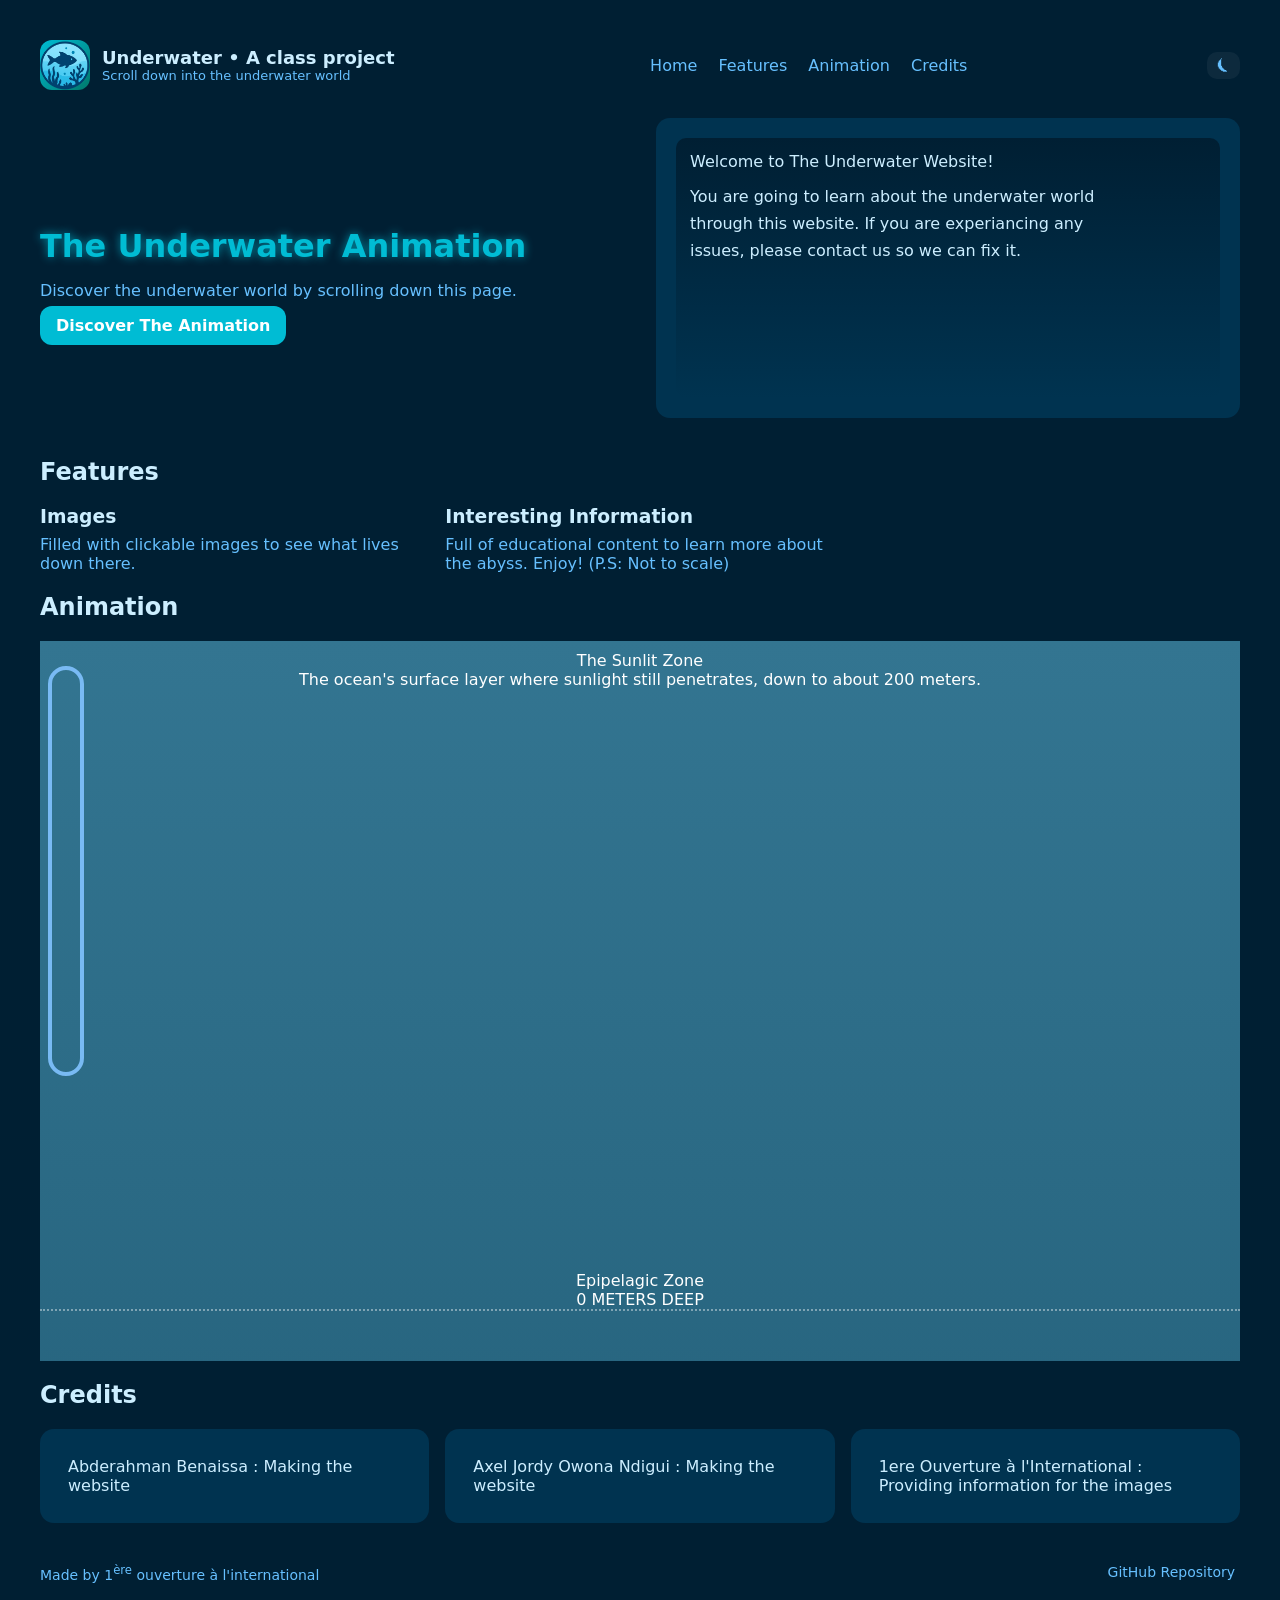
==== commit d12d2910: "Update index.html" ====
--- a/index.html
+++ b/index.html
@@ -2,7 +2,7 @@
 <html lang="en">
 
 <head>
-  <link rel="icon" href="Logo.png">
+  <link rel="icon" href="Images/Logo.png">
   <title>Underwater • A class project</title>
   <link rel="stylesheet" href="CSS/style.css">
   <link rel="stylesheet" href="CSS/animals_css.css">
@@ -93,9 +93,7 @@
     <div class="AnimationBox" id="animationScroll">
       <div class="AnimationContent" id="animationContent">
 
-        <div class="ocean-scene">
-
-          <!-- template animal container ig -->
+          <!-- animal container ig -->
 
           <div class="animal" style="top:0px; left:50%;">
             <img src="Images/.png" alt="">
@@ -155,7 +153,7 @@
               <img class = "lanternfish" src="Images/lanternfish.png" alt="">
             </div>
 
-            <div class="animal" style="top:110px; left:10%; -webkit-transform: scaleX(-1); transform: scaleX(-1);">
+            <div class="animal" style="top:70px; left:10%; -webkit-transform: scaleX(-1); transform: scaleX(-1);">
               <img class = "lanternfish" src="Images/lanternfish.png" alt="">
             </div>
 
@@ -285,7 +283,7 @@
             <div class="animal-info"></div>
         </div>
 
-        <div class="animal" style="top:6700000px; left:50%;">
+        <div class="animal" style="top:670000px; left:50%;">
             <img src="Images/yeti_crab.png" alt="">
             <div class="animal-info">The yeti crab sports hairy arms and lives right next to boiling hot hydrothermal vents. These creatures were first observed by the research submarine Alvin south of Easter Island in 2005. Researchers soon realized they had discovered an entirely new genus of crustacean, Kiwa, named after the mythological Polynesian goddess of shellfish.</div>
         </div>
@@ -311,23 +309,6 @@
     </div>
   </section>
 
-
-  <!-- Contact Section
-  <section id="Contact">
-    <h2>Contact Us</h2>
-    <form action="https://formsubmit.co/oi.website@outlook.com" method="POST">
-      <input name="User name" type="text" placeholder="Your Name" required />
-      <input name="User email" type="email" placeholder="Email Address" required />
-      <textarea name="Message" placeholder="Message" rows="6" required></textarea>
-      <button type="submit">Send Message</button>
-    </form>
-    <div class="grid" style="margin-top:20px;">
-      <div class="card"><a href="https://ind-chartres.fr" target="_blank" class="contact">IND Website</a></div>
-      <div class="card">Lorem ipsum</div>
-      <div class="card">Lorem ipsum</div>
-    </div>
-  </section> -->
-
   <!-- Footer -->
   <footer>
       <div>Made by 1<sup>ère</sup> ouverture à l'international</div>
